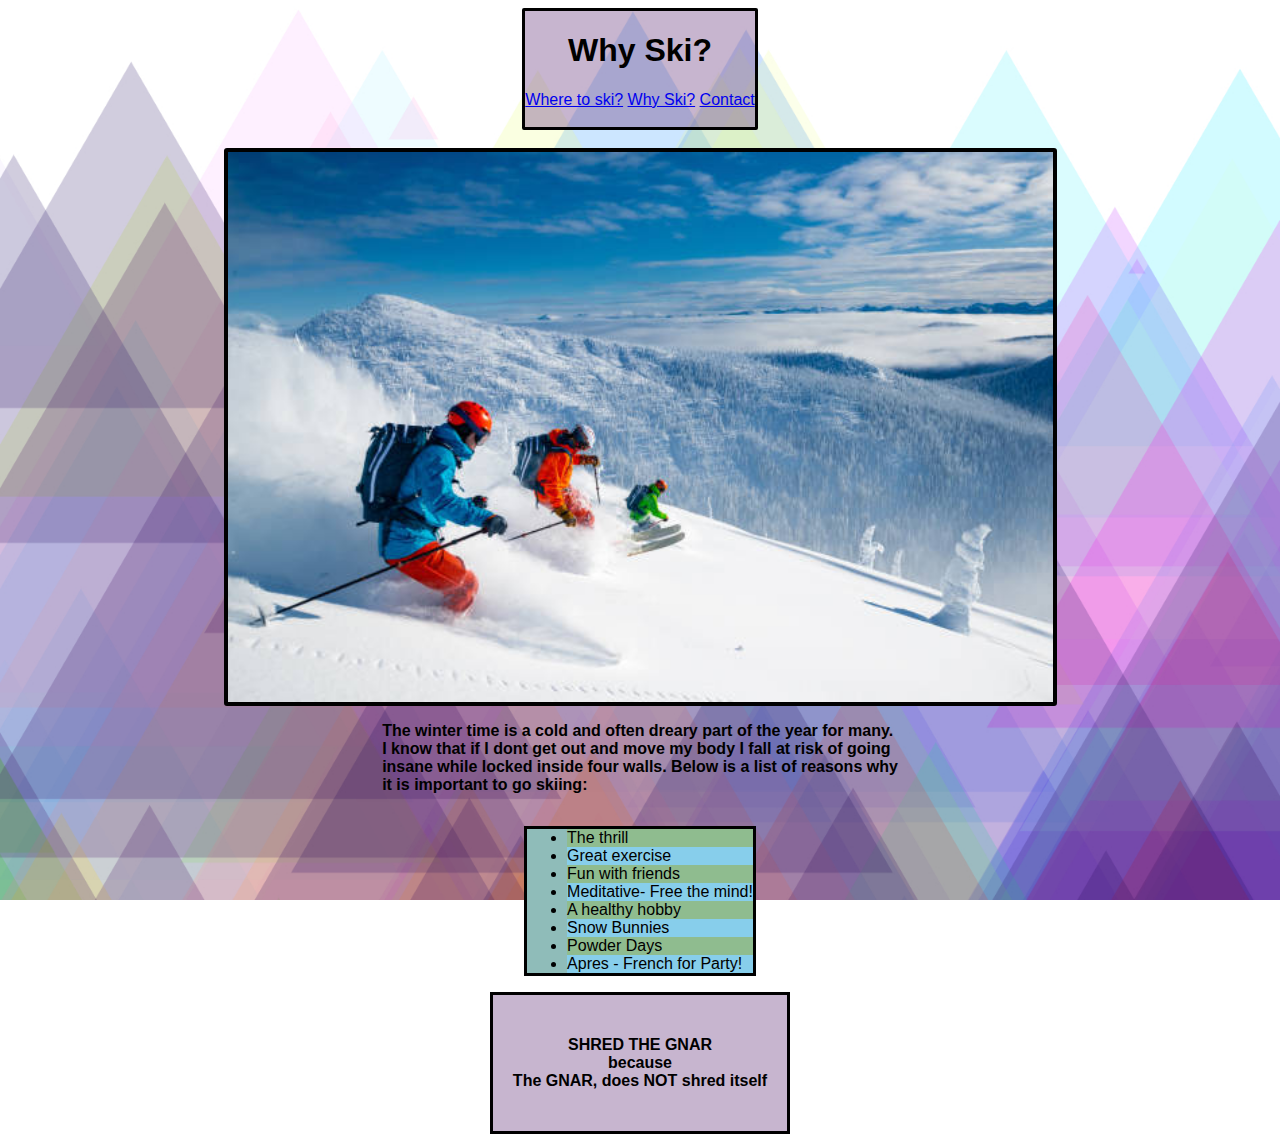
==== about.html @ d932b593 "Adding first files for website" ====
<!DOCTYPE html>
<html lang="en">
<head>
    <meta charset="UTF-8">
    <meta http-equiv="X-UA-Compatible" content="IE=edge">
    <meta name="viewport" content="width=device-width, initial-scale=1.0">
    <title>Shred Hard</title>
    <link rel="stylesheet" href="index.css">
    <link rel="shortcut icon" type="image/x-icon" href="ski.ico"
</head> 
<body id="example">
    <div id="header">
     <h1>Why Ski?</h1>
        
        <div>
            <a href="index.html">Where to ski?</a>
            <a href="about.html">Why Ski?</a>
            <a href = "contact.html">Contact</a>
        </div> <br> </div> <br>

    <img height= 550px src="friends.jpeg" alt="Friends skiing">
<p id="comment">The winter time is a cold and often dreary part of the year for many. <br> I know that if I dont get out and move my body I fall at risk of going <br>insane while locked inside four walls.  Below is a list of reasons why <br>it is important to go skiing:</p>
<span>
    <ul>
    <li>The thrill</li>
    <li>Great exercise</li>
    <li>Fun with friends</li>
    <li>Meditative- Free the mind!</li>
    <li>A healthy hobby</li>
    <li>Snow Bunnies</li>
    <li>Powder Days</li>
    <li>Apres - French for Party!</li>
</ul>
</span>


<div id="box-model" class="footer">
    <h4>SHRED THE GNAR<br>because<br> The GNAR, does NOT shred itself</h4>
</div>


</body>
</html>
---- index.css ----
table{
    border-style:solid;
    border-color:black;
    border-width:2.5px;
}

th,td{
    padding:8px;
    text-align: left;
    border-bottom: 1px solid black;
}

tr:nth-child(even){
    background-color:darkseagreen;
}
tr:nth-child(odd){
    background-color: skyblue;
}

tr:hover{
    background-color: rgb(101, 149, 198);
}

ul{
    background-color:rgb(143, 188, 185);
    border-style: solid;
    border-width: 3px;
    }
li:nth-child(even){
    background-color:skyblue;
}
li:nth-child(odd){
    background-color: darkseagreen;
}

#box-model{
    padding:20px;
    border-style: solid;
    border-width: 3px;
    background-color: rgb(115,71,135, .4);
}

img{
    border:3em;
    border-color: black;
    border-style:solid;
    border-width:4px;
    border-radius: 3px;
}
body{
    display: flex;
    flex-direction: column;
    justify-content: space-around;
    align-items: center;
    background-image: url(background.jpg);
    min-height: 1000px;
    background-attachment: fixed;
    background-position: center;
    background-repeat: no-repeat;
    background-size: cover;
    font-family:'Trebuchet MS', 'Lucida Sans Unicode', 'Lucida Grande', 'Lucida Sans', Arial, sans-serif
}

#header{
background-color: rgb(115,71,135, .4);
border-width: 3px;
border-style:solid;
border-color: black;
border-radius: 2px;
text-align:center;
}
 
.footer{
   text-align: center;
}

#comment{
    font-weight: bold;
}
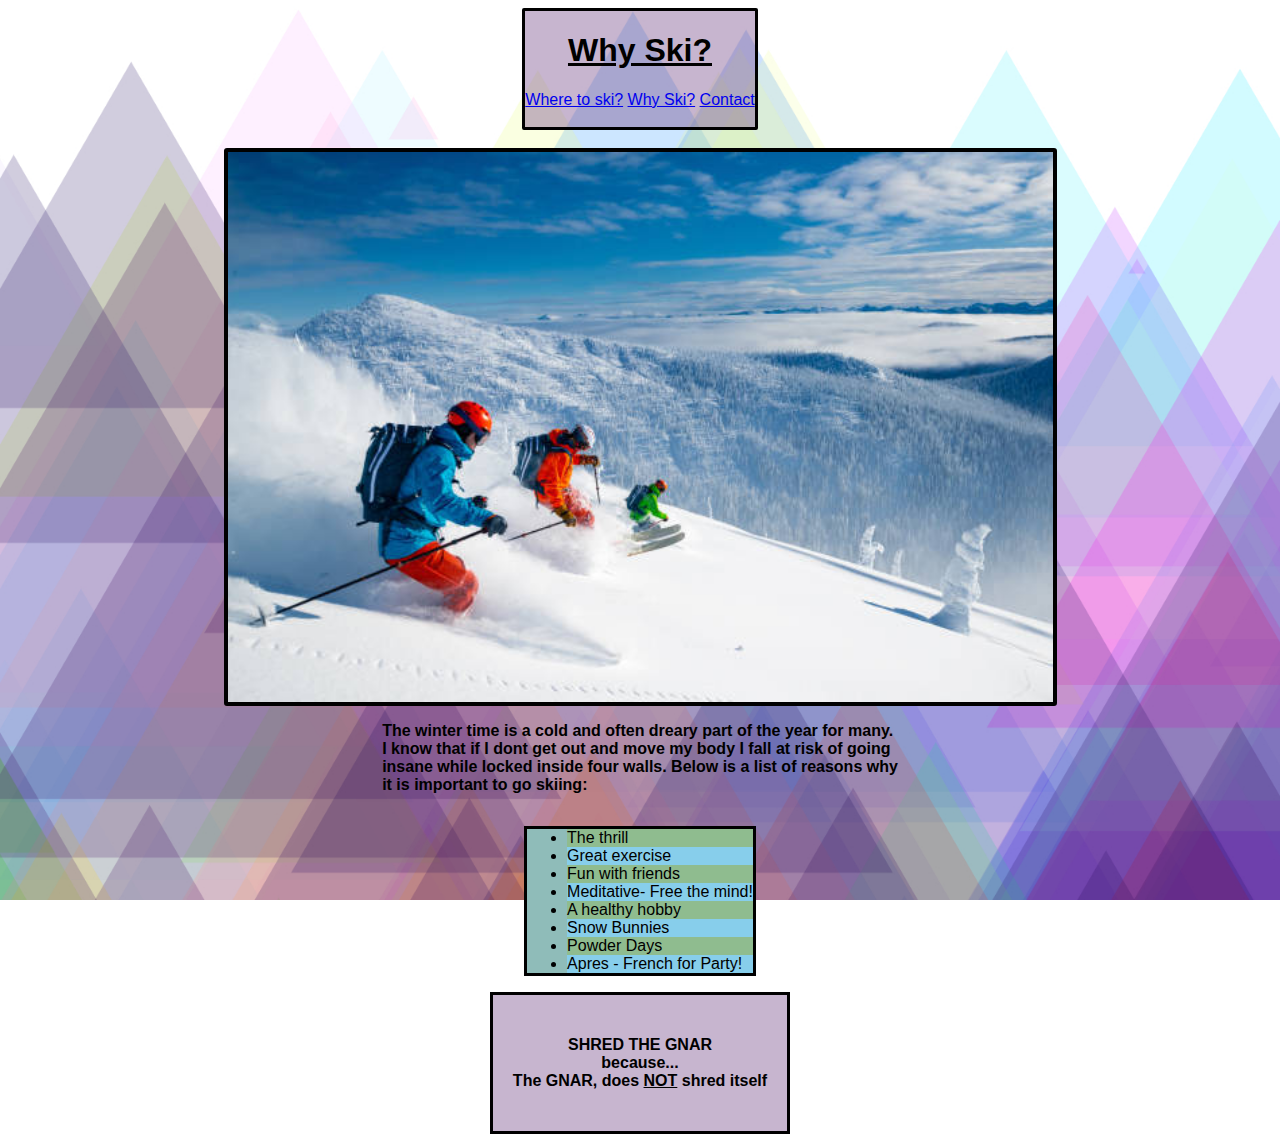
==== commit d3e7f00f: "Updated content" ====
--- a/about.html
+++ b/about.html
@@ -10,7 +10,7 @@
 </head> 
 <body id="example">
     <div id="header">
-     <h1>Why Ski?</h1>
+     <h1><u>Why Ski?</u></h1>
         
         <div>
             <a href="index.html">Where to ski?</a>
@@ -35,7 +35,7 @@
 
 
 <div id="box-model" class="footer">
-    <h4>SHRED THE GNAR<br>because<br> The GNAR, does NOT shred itself</h4>
+    <h4>SHRED THE GNAR<br>because...<br> The GNAR, does <u>NOT</u> shred itself</h4>
 </div>
 
 
